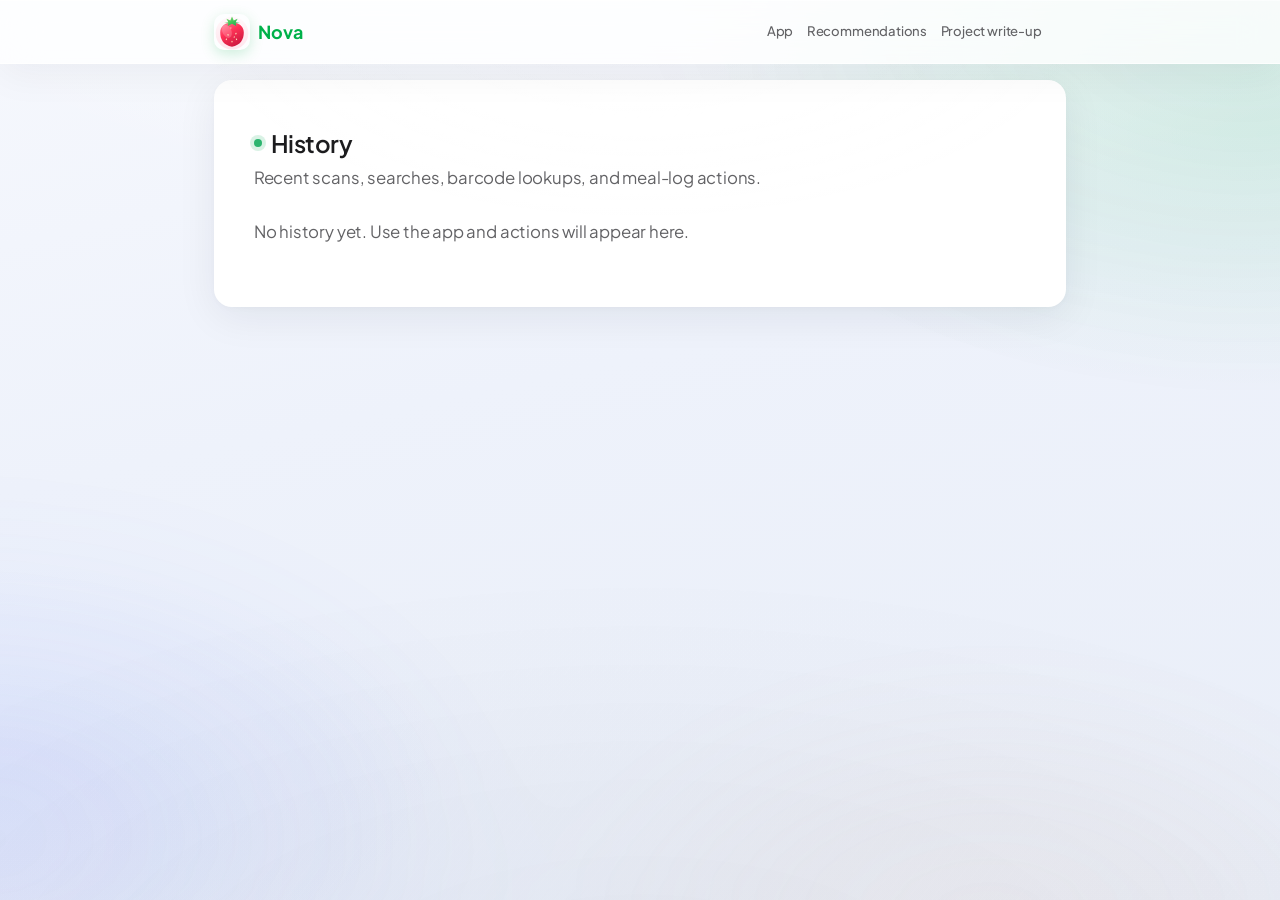
==== history.html @ 75154de6 "Add premium mesh background and glass UI chrome. Layer mesh gradients, blurred aurora blobs, vignett" ====
<!doctype html>
<html lang="en">
  <head>
    <meta charset="UTF-8" />
    <meta name="viewport" content="width=device-width, initial-scale=1.0" />
    <title>Nova — history</title>
    <link rel="icon" href="./assets/nova-fruit-logo.svg" type="image/svg+xml" />
    <link rel="stylesheet" href="./nova-fonts.css?v=5" />
    <link rel="stylesheet" href="./styles.css?v=4" />
  </head>
  <body>
    <div class="app-top-nav-wrap">
      <div class="app-top-nav">
        <a class="brand-lockup" href="./index.html" aria-label="Nova home">
          <img class="app-logo app-logo--nav" src="./assets/nova-fruit-logo.svg" width="36" height="36" alt="" />
          <span class="brand-mark">Nova</span>
        </a>
        <nav class="app-top-links" aria-label="Related pages">
          <a href="./index.html">App</a>
          <a href="./recommendations.html">Recommendations</a>
          <a href="./showcase.html">Project write-up</a>
        </nav>
        <span></span>
      </div>
    </div>

    <main class="app-shell">
      <section class="panel">
        <h2>History</h2>
        <p class="lookup-note">Recent scans, searches, barcode lookups, and meal-log actions.</p>
        <div id="historyList" class="meal-timeline"></div>
      </section>
    </main>

    <script>
      const HISTORY_KEY = "novaActionHistory";
      const list = document.getElementById("historyList");

      function fmtTime(ts) {
        return new Date(ts).toLocaleString(undefined, {
          month: "short",
          day: "numeric",
          hour: "numeric",
          minute: "2-digit",
        });
      }

      function getHistory() {
        const raw = localStorage.getItem(HISTORY_KEY);
        if (!raw) return [];
        try {
          const parsed = JSON.parse(raw);
          return Array.isArray(parsed) ? parsed : [];
        } catch {
          return [];
        }
      }

      const history = getHistory();
      if (history.length === 0) {
        const p = document.createElement("p");
        p.className = "empty-state";
        p.textContent = "No history yet. Use the app and actions will appear here.";
        list.append(p);
      } else {
        for (const item of history) {
          const wrap = document.createElement("div");
          wrap.className = "meal-group";
          const title = document.createElement("h3");
          title.textContent = item.title || item.type || "Action";
          const meta = document.createElement("p");
          meta.className = "meal-meta";
          meta.textContent = item.details ? `${item.details} • ${fmtTime(item.createdAt)}` : fmtTime(item.createdAt);
          wrap.append(title, meta);
          list.append(wrap);
        }
      }
    </script>
  </body>
</html>
---- nova-fonts.css ----
/* Shared by index.html + showcase.html — one source of truth for type. */
@import url("https://fonts.googleapis.com/css2?family=Plus+Jakarta+Sans:ital,wght@0,400..700;1,400..700&display=swap");

:root {
  --font-serif: "Iowan Old Style", "Palatino Linotype", Palatino, "Palatino LT STD", Charter,
    "Book Antiqua", Georgia, "Times New Roman", serif;
  /* Rounded app-style sans (common on modern nutrition / tracker UIs) */
  --font-ui: "Plus Jakarta Sans", -apple-system, BlinkMacSystemFont, "Segoe UI", Roboto, "Helvetica Neue", Arial,
    sans-serif;
  --step--1: clamp(0.9rem, 0.85rem + 0.35vw, 1.05rem);
  --step-0: clamp(1.04rem, 0.96rem + 0.45vw, 1.18rem);
}
---- styles.css ----
/* Yuka-inspired palette (aligned with showcase.html tokens). */
:root {
  color-scheme: light;
  --page: #f3f4f8;
  --page-alt: #f8f9fc;
  --page-elevated: #eef1f7;
  --card: #ffffff;
  --text: #1c1c1e;
  --muted: #636366;
  --border: #d1d1d6;
  --stroke: #d1d1d6;
  --border-strong: #c7c7cc;
  --yuka-excellent: #00b14a;
  --yuka-excellent-soft: #e6f7ed;
  --yuka-fair: #ff9f0a;
  --yuka-fair-soft: #fff4e5;
  --yuka-poor: #ff3b30;
  --yuka-poor-soft: #ffebeb;
  --excellent: #00b14a;
  --cta: #00b14a;
  --cta-hover: #009a3f;
  --secondary-fill: #e5e5ea;
  --secondary-text: #3a3a3c;
  --secondary-hover: #d8d8dc;
  --shadow: 0 6px 18px rgba(15, 23, 42, 0.06);
  --shadow-card: var(--shadow);
  --shadow-float: 0 4px 20px rgba(0, 0, 0, 0.06);
  --shadow-lg: var(--shadow-float);
  --radius: 18px;
  --radius-lg: 18px;
  --radius-md: 14px;
  --radius-sm: 10px;
  --max: 52rem;
  --space: clamp(1rem, 3vw, 2.5rem);
  --paper-noise: rgba(255, 255, 255, 0.08);
  /* Page atmosphere (light) */
  --bg-mesh-a: #f6f8fd;
  --bg-mesh-b: #eef2fb;
  --bg-mesh-c: #e9eef8;
  --bg-aurora-1: rgba(0, 177, 74, 0.11);
  --bg-aurora-2: rgba(110, 138, 255, 0.14);
  --bg-aurora-3: rgba(255, 186, 130, 0.09);
  --bg-vignette: rgba(12, 18, 32, 0.045);
  --bg-rim: rgba(255, 255, 255, 0.55);
  --bg-blob-blur: 68px;
  --bg-mesh-spot-tr: rgba(0, 177, 74, 0.06);
  --bg-mesh-spot-bl: rgba(110, 138, 255, 0.07);
}

:root[data-theme="dark"] {
  color-scheme: dark;
  --page: #141723;
  --page-alt: #171b29;
  --page-elevated: #1a1f2e;
  --card: #1c2232;
  --text: #f3f5fb;
  --muted: #a2acc1;
  --border: #364055;
  --stroke: #364055;
  --border-strong: #3d4960;
  --secondary-fill: #2a3347;
  --secondary-text: #e4e8f3;
  --secondary-hover: #34405a;
  --shadow: 0 8px 24px rgba(0, 0, 0, 0.35);
  --paper-noise: rgba(255, 255, 255, 0.02);
  /* Page atmosphere (dark) */
  --bg-mesh-a: #0d1018;
  --bg-mesh-b: #121826;
  --bg-mesh-c: #0a0d14;
  --bg-aurora-1: rgba(0, 214, 110, 0.07);
  --bg-aurora-2: rgba(96, 140, 255, 0.1);
  --bg-aurora-3: rgba(255, 170, 95, 0.045);
  --bg-vignette: rgba(0, 0, 0, 0.42);
  --bg-rim: rgba(120, 160, 255, 0.06);
  --bg-blob-blur: 80px;
  --bg-mesh-spot-tr: rgba(0, 214, 110, 0.05);
  --bg-mesh-spot-bl: rgba(96, 140, 255, 0.08);
}

* {
  box-sizing: border-box;
}

html {
  min-height: 100%;
  scroll-behavior: smooth;
}

@media (prefers-reduced-motion: reduce) {
  html {
    scroll-behavior: auto;
  }
}

a {
  color: #008f3d;
  text-decoration-thickness: 0.06em;
  text-underline-offset: 0.18em;
}

a:hover {
  color: var(--cta-hover);
}

code {
  font-family: ui-monospace, "Cascadia Code", "Source Code Pro", Menlo, Consolas, monospace;
  font-size: 0.88em;
}

body {
  margin: 0;
  font-family: var(--font-ui);
  font-size: var(--step-0);
  color: var(--text);
  min-height: 100vh;
  line-height: 1.55;
  letter-spacing: -0.01em;
  -webkit-font-smoothing: antialiased;
  background-color: var(--page);
  background-image:
    radial-gradient(ellipse 120% 70% at 50% -15%, var(--bg-rim), transparent 58%),
    radial-gradient(ellipse 90% 55% at 100% 15%, var(--bg-mesh-spot-tr), transparent 52%),
    radial-gradient(ellipse 70% 45% at 0% 85%, var(--bg-mesh-spot-bl), transparent 50%),
    linear-gradient(168deg, var(--bg-mesh-a) 0%, var(--bg-mesh-b) 42%, var(--bg-mesh-c) 100%);
  background-attachment: fixed;
}

/* Soft aurora blobs — between body background and content */
body::before {
  content: "";
  position: fixed;
  inset: -12%;
  pointer-events: none;
  background:
    radial-gradient(ellipse 55% 48% at 88% 10%, var(--bg-aurora-1), transparent 70%),
    radial-gradient(ellipse 48% 42% at 8% 85%, var(--bg-aurora-2), transparent 72%),
    radial-gradient(ellipse 40% 35% at 72% 95%, var(--bg-aurora-3), transparent 75%);
  filter: blur(var(--bg-blob-blur));
  opacity: 0.92;
  transform: translateZ(0);
  animation: aura-drift 28s ease-in-out infinite alternate;
}

@media (prefers-reduced-motion: reduce) {
  body::before {
    animation: none;
  }
}

@keyframes aura-drift {
  0% {
    transform: translate(0, 0) scale(1);
  }
  100% {
    transform: translate(-1.2%, 1.4%) scale(1.03);
  }
}

/* Vignette + micro texture — sits above blurred layer */
body::after {
  content: "";
  position: fixed;
  inset: 0;
  pointer-events: none;
  background-image:
    radial-gradient(ellipse 140% 90% at 50% 110%, var(--bg-vignette), transparent 52%),
    radial-gradient(ellipse 80% 55% at 50% 0%, rgba(255, 255, 255, 0.06), transparent 45%),
    repeating-linear-gradient(
      125deg,
      transparent 0,
      transparent 9px,
      var(--paper-noise) 9px,
      var(--paper-noise) 10px
    );
  opacity: 0.85;
  mix-blend-mode: multiply;
}

:root[data-theme="dark"] body::after {
  mix-blend-mode: normal;
  opacity: 1;
  background-image:
    radial-gradient(ellipse 130% 85% at 50% 115%, var(--bg-vignette), transparent 55%),
    radial-gradient(ellipse 75% 45% at 50% -5%, rgba(120, 160, 255, 0.07), transparent 48%),
    repeating-linear-gradient(
      125deg,
      transparent 0,
      transparent 9px,
      var(--paper-noise) 9px,
      var(--paper-noise) 10px
    );
}

.skip {
  position: absolute;
  left: -999px;
  top: auto;
  width: 1px;
  height: 1px;
  overflow: hidden;
}

.skip:focus {
  position: fixed;
  left: 16px;
  top: 16px;
  z-index: 999;
  width: auto;
  height: auto;
  padding: 0.75rem 1rem;
  background: var(--card);
  border: 2px solid var(--yuka-excellent);
  border-radius: 12px;
  color: var(--text);
  text-decoration: none;
  font-family: var(--font-ui);
  font-size: 0.9rem;
}

.auth-screen {
  min-height: 100vh;
  display: grid;
  place-items: center;
  padding: 24px;
  background: transparent;
}

.auth-card {
  width: 100%;
  max-width: 420px;
  background: rgba(255, 255, 255, 0.9);
  backdrop-filter: blur(18px) saturate(1.1);
  -webkit-backdrop-filter: blur(18px) saturate(1.1);
  border: 1px solid rgba(255, 255, 255, 0.75);
  border-radius: var(--radius-lg);
  padding: 28px 24px;
  box-shadow:
    0 1px 0 rgba(255, 255, 255, 0.75) inset,
    0 24px 60px rgba(15, 23, 42, 0.12);
}

.auth-card .tagline {
  margin: 0 0 6px;
  text-align: center;
}

.auth-logo-wrap {
  display: flex;
  justify-content: center;
  margin: 0 0 8px;
}

.app-logo {
  display: block;
  width: 56px;
  height: 56px;
  flex-shrink: 0;
  border-radius: 14px;
  box-shadow: 0 4px 14px rgba(0, 177, 74, 0.18);
}

.app-logo--lg {
  width: 76px;
  height: 76px;
  border-radius: 18px;
}

.app-logo--sm {
  width: 38px;
  height: 38px;
  border-radius: 11px;
  box-shadow: 0 2px 10px rgba(0, 177, 74, 0.14);
}

.app-logo--nav {
  width: 36px;
  height: 36px;
  border-radius: 10px;
  box-shadow: 0 4px 14px rgba(0, 177, 74, 0.2);
}

.app-logo--hero {
  width: 4.35rem;
  height: 4.35rem;
  border-radius: 1.1rem;
  box-shadow: 0 8px 22px rgba(0, 177, 74, 0.2);
}

.app-top-nav-wrap {
  position: sticky;
  top: 0;
  z-index: 50;
  width: 100%;
  background: rgba(255, 255, 255, 0.78);
  backdrop-filter: blur(18px) saturate(1.12);
  -webkit-backdrop-filter: blur(18px) saturate(1.12);
  border-bottom: 1px solid rgba(255, 255, 255, 0.65);
  box-shadow:
    0 1px 0 rgba(255, 255, 255, 0.55) inset,
    0 10px 40px rgba(15, 23, 42, 0.05);
}

.app-top-nav {
  max-width: calc(var(--max) + 6rem);
  margin: 0 auto;
  padding: 0.85rem var(--space);
  display: grid;
  grid-template-columns: minmax(0, 1fr) auto auto auto;
  align-items: center;
  gap: 0.5rem 0.75rem;
  font-family: var(--font-ui);
  font-size: 0.94rem;
}

.app-header {
  max-width: calc(var(--max) + 6rem);
  margin: 0 auto;
  padding: 0.75rem var(--space) 0;
}

.app-top-nav .brand-lockup {
  justify-self: start;
}

.app-top-nav .app-top-links {
  justify-self: end;
}

.app-top-nav #logoutButton {
  justify-self: end;
}

.top-metrics {
  display: inline-flex;
  flex-wrap: wrap;
  gap: 0.45rem;
  justify-self: center;
}

.top-badge {
  display: inline-flex;
  align-items: center;
  gap: 0.35rem;
  padding: 7px 10px;
  border-radius: 999px;
  font-size: 0.78rem;
  color: #4b5668;
  background: rgba(231, 236, 245, 0.85);
  border: 1px solid rgba(70, 84, 106, 0.12);
}

.top-badge--accent {
  color: #0f6537;
  background: rgba(217, 241, 228, 0.9);
  border-color: rgba(0, 177, 74, 0.32);
  font-weight: 600;
}

@media (max-width: 540px) {
  .app-top-nav {
    grid-template-columns: 1fr 1fr;
    justify-items: stretch;
  }

  .app-top-nav .brand-lockup,
  .app-top-nav .top-metrics,
  .app-top-nav .app-top-links {
    justify-self: stretch;
  }

  .app-top-nav #logoutButton {
    grid-column: 1 / -1;
  }

  .app-top-links {
    justify-content: center;
  }

  .top-metrics {
    justify-content: flex-start;
  }

  .app-top-nav #logoutButton {
    width: 100%;
  }
}

.brand-lockup {
  display: inline-flex;
  align-items: center;
  gap: 0.45rem;
  text-decoration: none;
  color: inherit;
}

.brand-lockup:hover {
  text-decoration: none;
}

.brand-mark {
  font-family: var(--font-ui);
  font-weight: 700;
  font-size: 1.12rem;
  letter-spacing: 0;
  color: var(--excellent);
}

.brand-lockup:hover .brand-mark {
  color: var(--cta-hover);
}

.app-top-links {
  display: flex;
  flex-wrap: wrap;
  gap: 0.45rem 0.85rem;
  justify-content: center;
}

.app-top-links a {
  font-size: 0.82rem;
  font-weight: 500;
  color: var(--muted);
  text-decoration: none;
}

.app-top-links a:hover {
  color: var(--text);
  text-decoration: underline;
}

.auth-subtitle {
  color: var(--muted);
  margin-top: 0;
  margin-bottom: 18px;
  font-size: 1.05rem;
  line-height: 1.62;
}

.auth-message {
  min-height: 20px;
  margin: 12px 0 0;
  color: var(--yuka-fair);
  font-size: 0.9rem;
  font-family: var(--font-ui);
}

.auth-mode-switch {
  display: flex;
  gap: 8px;
  margin-bottom: 14px;
}

.auth-mode-switch button.active {
  background: var(--cta);
  color: #fff;
}

.hero {
  padding: clamp(1.25rem, 4vw, 2.5rem) 0 clamp(1.5rem, 5vw, 3rem);
}

.hero-inner {
  padding: clamp(1.25rem, 3vw, 1.75rem);
  border-radius: var(--radius);
  border: 1px solid rgba(255, 255, 255, 0.7);
  background: #ffffff;
  box-shadow: 0 18px 48px rgba(15, 23, 42, 0.14);
  position: relative;
  overflow: clip;
}

.hero-inner::after {
  content: "";
  position: absolute;
  right: -80px;
  top: -80px;
  width: 220px;
  height: 220px;
  border-radius: 50%;
  background: radial-gradient(circle, rgba(0, 177, 74, 0.13) 0%, rgba(0, 177, 74, 0) 68%);
  pointer-events: none;
}

.hero-mark {
  display: flex;
  justify-content: center;
  margin: 0 0 0.75rem;
}

.tagline {
  margin: 0 0 0.4rem;
  font-size: 1.05rem;
  font-weight: 500;
  font-style: italic;
  letter-spacing: 0;
  text-transform: none;
  color: #2d6a45;
  text-align: center;
}

.hero-inner .tagline {
  text-align: center;
}

.eyebrow {
  color: var(--yuka-excellent);
  letter-spacing: 0;
  font-size: 0.88rem;
  font-weight: 600;
  font-style: italic;
  text-transform: none;
  margin: 0 0 8px;
  text-align: center;
}

h1 {
  margin: 0 0 10px;
  line-height: 1.2;
  font-weight: 600;
  font-size: clamp(1.55rem, 1.2rem + 1.5vw, 2.1rem);
  letter-spacing: -0.025em;
  text-align: center;
  max-width: 34ch;
  margin-left: auto;
  margin-right: auto;
}

.lead {
  margin: 0 auto;
  max-width: 52ch;
  color: var(--muted);
  font-size: 1.05rem;
  line-height: 1.62;
  text-align: center;
}

.hero-content--with-art {
  display: flex;
  justify-content: center;
  margin-top: 1.25rem;
}

.hero-image {
  width: 100%;
  max-width: 260px;
  border-radius: var(--radius-md);
  border: 1px solid var(--border);
  background: #ffffff;
  box-shadow: var(--shadow-card);
  padding: 6px;
  transform: rotate(-1.2deg);
}

.app-shell {
  display: block;
  max-width: calc(var(--max) + 6rem);
  margin: 0 auto;
  padding: 1rem var(--space) 7rem;
}

.app-shell > .panel {
  border-radius: 18px;
  border: 1px solid rgba(255, 255, 255, 0.55);
  box-shadow:
    0 1px 0 rgba(255, 255, 255, 0.65) inset,
    0 10px 40px rgba(15, 23, 42, 0.07),
    0 2px 8px rgba(15, 23, 42, 0.03);
  margin: 0 0 1rem;
  padding: clamp(1.75rem, 4vw, 2.75rem) var(--space);
  background: var(--card);
  position: relative;
}

.app-shell > .panel:nth-of-type(even) {
  border-radius: 18px;
}

@media (min-width: 920px) {
  .app-shell > .panel:nth-of-type(odd) {
    transform: none;
  }
  .app-shell > .panel:nth-of-type(even) {
    transform: none;
  }
}

.app-shell > .panel.panel--results {
  background: var(--page-elevated);
  border-color: rgba(255, 255, 255, 0.45);
  box-shadow:
    0 1px 0 rgba(255, 255, 255, 0.5) inset,
    0 14px 44px rgba(15, 23, 42, 0.09);
}

.tab-panel {
  display: none;
}

.tab-panel.active {
  display: block;
}

h2 {
  margin-top: 0;
  font-size: clamp(1.22rem, 1.05rem + 0.65vw, 1.5rem);
  font-weight: 600;
  letter-spacing: -0.02em;
  line-height: 1.25;
  display: inline-flex;
  align-items: center;
  gap: 0.55rem;
}

h2::before {
  content: "";
  width: 8px;
  height: 8px;
  border-radius: 999px;
  background: #2cb56f;
  box-shadow: 0 0 0 4px rgba(44, 181, 111, 0.18);
}

.app-shell > .panel h2 {
  margin-bottom: 0.5rem;
}

.label {
  display: block;
  margin-bottom: 8px;
  color: var(--muted);
  font-size: 0.88rem;
  font-weight: 600;
  font-family: var(--font-ui);
}

textarea {
  width: 100%;
  border-radius: var(--radius-sm);
  border: 1px solid var(--border-strong);
  background: var(--card);
  color: var(--text);
  padding: 14px;
  resize: vertical;
  line-height: 1.45;
  font-size: 0.95rem;
  font-family: var(--font-ui);
}

textarea:focus-visible {
  outline: 2px solid var(--yuka-excellent);
  outline-offset: 1px;
  border-color: var(--yuka-excellent);
}

.scan-zone {
  position: relative;
}

.scan-overlay {
  position: absolute;
  inset: 0;
  border-radius: var(--radius-sm);
  pointer-events: none;
  overflow: hidden;
  background: linear-gradient(
    to bottom,
    rgba(255, 255, 255, 0.35),
    rgba(255, 255, 255, 0.1)
  );
}

.scan-line {
  position: absolute;
  left: 0;
  right: 0;
  height: 3px;
  background: linear-gradient(90deg, transparent, var(--yuka-excellent), transparent);
  box-shadow: 0 0 12px rgba(0, 177, 74, 0.45);
  animation: scanLineMove 1.1s ease-in-out infinite alternate;
}

.scan-loading {
  margin-top: 10px;
  display: inline-flex;
  align-items: center;
  gap: 8px;
  color: var(--muted);
  font-size: 0.92rem;
  font-family: var(--font-ui);
}

.spinner {
  width: 16px;
  height: 16px;
  border: 2px solid var(--border);
  border-top-color: var(--yuka-excellent);
  border-radius: 999px;
  animation: spin 0.8s linear infinite;
}

@keyframes scanLineMove {
  from {
    top: 8%;
  }
  to {
    top: calc(100% - 8%);
  }
}

@keyframes spin {
  to {
    transform: rotate(360deg);
  }
}

input[type="text"] {
  width: 100%;
  border-radius: var(--radius-sm);
  border: 1px solid var(--border-strong);
  background: var(--card);
  color: var(--text);
  padding: 12px 14px;
  line-height: 1.4;
  font-size: 0.95rem;
  font-family: var(--font-ui);
}

input[type="number"],
select {
  width: 100%;
  border-radius: var(--radius-sm);
  border: 1px solid var(--border-strong);
  background: var(--card);
  color: var(--text);
  padding: 11px 12px;
  line-height: 1.4;
  font-size: 0.95rem;
  font-family: var(--font-ui);
}

input[type="text"]:focus-visible {
  outline: 2px solid var(--yuka-excellent);
  outline-offset: 1px;
}

input[type="number"]:focus-visible,
select:focus-visible {
  outline: 2px solid var(--yuka-excellent);
  outline-offset: 1px;
}

input[type="email"],
input[type="password"] {
  width: 100%;
  border-radius: var(--radius-sm);
  border: 1px solid var(--border-strong);
  background: #ffffff;
  color: var(--text);
  padding: 12px 14px;
  line-height: 1.4;
  margin-bottom: 10px;
  font-size: 0.95rem;
  font-family: var(--font-ui);
}

input[type="email"]:focus-visible,
input[type="password"]:focus-visible {
  outline: 2px solid var(--yuka-excellent);
  outline-offset: 1px;
}

.brand-search-wrap {
  position: relative;
}

.suggestions {
  position: absolute;
  top: calc(100% + 6px);
  left: 0;
  right: 0;
  list-style: none;
  margin: 0;
  padding: 6px;
  background: var(--card);
  border: 1px solid var(--border);
  border-radius: var(--radius-sm);
  z-index: 20;
  box-shadow: var(--shadow-float);
}

.suggestions li {
  margin: 0;
}

.suggestion-item {
  width: 100%;
  text-align: left;
  padding: 10px 12px;
  border-radius: 8px;
  border: 0;
  background: transparent;
  color: var(--text);
  cursor: pointer;
  font-size: 0.95rem;
  font-family: var(--font-ui);
}

.suggestion-item:hover,
.suggestion-item.active {
  background: var(--yuka-excellent-soft);
}

.actions {
  margin-top: 14px;
  display: flex;
  gap: 10px;
  flex-wrap: wrap;
}

.actions--compact {
  align-items: center;
  gap: 8px;
}

.actions--compact .label {
  margin: 0;
}

.actions--compact select {
  width: auto;
  min-width: 126px;
}

.divider {
  border: 0;
  border-top: 1px solid var(--border);
  margin: 22px 0;
}

button {
  border: 0;
  border-radius: 10px;
  padding: 11px 18px;
  font-family: var(--font-ui);
  font-weight: 600;
  font-size: 0.9rem;
  cursor: pointer;
  background: var(--cta);
  color: #fff;
  border: 1px solid rgba(0, 0, 0, 0.08);
  box-shadow: 0 1px 0 rgba(255, 255, 255, 0.25) inset;
}

button:hover {
  background: var(--cta-hover);
}

button.secondary {
  background: var(--secondary-fill);
  color: var(--secondary-text);
  border-color: rgba(0, 0, 0, 0.06);
}

button.secondary:hover {
  background: var(--secondary-hover);
}

button.small {
  padding: 8px 14px;
  font-size: 0.82rem;
}

button:focus-visible {
  outline: 2px solid var(--yuka-fair);
  outline-offset: 2px;
}

.hidden {
  display: none;
}

.modal {
  position: fixed;
  inset: 0;
  z-index: 200;
  display: grid;
  place-items: center;
  padding: 20px;
}

.modal.hidden {
  display: none;
}

.modal-backdrop {
  position: absolute;
  inset: 0;
  background: rgba(0, 0, 0, 0.35);
}

.modal-card {
  position: relative;
  z-index: 1;
  width: 100%;
  max-width: 420px;
  max-height: min(92vh, 640px);
  overflow: auto;
  background: var(--card);
  border: 1px solid var(--border);
  border-radius: var(--radius-lg);
  padding: 20px;
  box-shadow: var(--shadow-float);
  font-family: var(--font-ui);
}

.modal-card h3 {
  margin: 0 0 8px;
  font-size: 1.02rem;
  font-weight: 600;
}

.modal-lead {
  margin: 0 0 14px;
  color: var(--muted);
  font-size: 1.05rem;
  line-height: 1.62;
}

.camera-preview {
  width: 100%;
  max-height: 220px;
  object-fit: cover;
  border-radius: var(--radius-sm);
  border: 1px solid var(--border);
  background: #000;
  margin-bottom: 10px;
}

.camera-status {
  min-height: 2.5em;
  margin: 0 0 12px;
  font-size: 0.95rem;
}

.modal-actions {
  display: flex;
  flex-wrap: wrap;
  gap: 8px;
}

.modal-actions button:disabled {
  opacity: 0.55;
  cursor: not-allowed;
}

.empty-state {
  color: var(--muted);
  font-size: 1.05rem;
  line-height: 1.62;
}

.score-row {
  display: flex;
  align-items: center;
  gap: 18px;
  margin-bottom: 16px;
}

.score-badge {
  width: 96px;
  height: 96px;
  min-width: 96px;
  border-radius: 999px;
  display: grid;
  place-items: center;
  text-align: center;
  border: 5px solid var(--border);
  background: var(--card);
  transition: border-color 0.2s ease, background-color 0.2s ease;
}

.score-badge span {
  font-family: var(--font-ui);
  font-size: 1.65rem;
  font-weight: 700;
  letter-spacing: 0;
  font-variant-numeric: tabular-nums;
  color: var(--text);
}

.score-badge small {
  font-family: var(--font-ui);
  font-size: 0.62rem;
  font-weight: 600;
  color: var(--muted);
  text-transform: uppercase;
  letter-spacing: 0.04em;
}

.score-badge.tier-good {
  border-color: var(--yuka-excellent);
  background: var(--yuka-excellent-soft);
}

.score-badge.tier-good span {
  color: var(--yuka-excellent);
}

.score-badge.tier-fair {
  border-color: var(--yuka-fair);
  background: var(--yuka-fair-soft);
}

.score-badge.tier-fair span {
  color: #cc7700;
}

.score-badge.tier-poor {
  border-color: var(--yuka-poor);
  background: var(--yuka-poor-soft);
}

.score-badge.tier-poor span {
  color: var(--yuka-poor);
}

.score-badge.tier-neutral {
  border-color: var(--border-strong);
  background: #ffffff;
}

.score-badge.tier-neutral span {
  color: var(--muted);
}

.verdict {
  margin: 0 0 6px;
  font-size: 1.05rem;
  font-weight: 600;
  line-height: 1.25;
}

.confidence {
  margin: 0;
  color: var(--muted);
  font-size: 1.05rem;
  line-height: 1.62;
}

.nutrition-summary {
  margin: 8px 0 0;
  color: var(--text);
  font-size: 1.05rem;
  font-weight: 500;
  line-height: 1.62;
}

.lookup-note {
  margin: -2px 0 10px;
  color: var(--muted);
  font-size: 1.05rem;
  line-height: 1.62;
}

.score-legend {
  margin-bottom: 12px;
  font-size: 1.05rem;
  line-height: 1.62;
}

.score-legend strong {
  color: var(--text);
}

.app-shell .result-block {
  padding: 1.1rem 1.15rem;
  border-radius: 14px;
  border: 1px solid var(--stroke);
  background: var(--card);
  box-shadow: var(--shadow);
  border-left: 4px solid #d9dfe8;
}

#flagTitle,
#factTitle,
#alternativeTitle {
  display: flex;
  align-items: center;
  gap: 0.45rem;
}

#flagTitle::before,
#factTitle::before,
#alternativeTitle::before {
  content: "•";
  color: #7e8aa1;
}

.app-shell .panel.panel--results .result-block {
  background: var(--card);
}

.result-block + .result-block {
  margin-top: 16px;
}

.result-visual {
  margin: 0 0 16px;
}

.result-visual img {
  width: 100%;
  max-width: 360px;
  border-radius: var(--radius-md);
  border: 1px solid var(--border);
  background: #ffffff;
}

.result-visual figcaption {
  margin-top: 8px;
  color: var(--muted);
  font-size: 0.85rem;
  font-style: italic;
}

h3 {
  margin-bottom: 8px;
  font-size: 1.02rem;
  font-weight: 600;
  letter-spacing: -0.015em;
}

ul {
  margin: 0;
  padding-left: 1.15rem;
}

li {
  margin-bottom: 8px;
  color: var(--text);
  font-size: 0.98rem;
  line-height: 1.55;
}

footer,
.app-footer {
  width: 100%;
  max-width: none;
  margin: 0;
  color: var(--muted);
  padding: 1.5rem var(--space) 2rem;
  font-size: var(--step--1);
  line-height: 1.62;
  text-align: center;
  border-top: 1px solid rgba(255, 255, 255, 0.45);
  background: rgba(255, 255, 255, 0.72);
  backdrop-filter: blur(16px) saturate(1.08);
  -webkit-backdrop-filter: blur(16px) saturate(1.08);
  box-shadow: 0 -6px 28px rgba(15, 23, 42, 0.04);
}

.app-footer strong {
  color: var(--text);
}

.bottom-tabs {
  position: fixed;
  left: 0;
  right: 0;
  bottom: 0;
  z-index: 80;
  display: grid;
  grid-template-columns: repeat(3, minmax(0, 1fr));
  gap: 6px;
  padding: 10px max(14px, env(safe-area-inset-left)) calc(14px + env(safe-area-inset-bottom))
    max(96px, env(safe-area-inset-right));
  background: rgba(247, 248, 252, 0.82);
  backdrop-filter: blur(18px) saturate(1.1);
  -webkit-backdrop-filter: blur(18px) saturate(1.1);
  border-top: 1px solid rgba(255, 255, 255, 0.55);
  box-shadow: 0 -8px 32px rgba(15, 23, 42, 0.05);
}

.bottom-tabs .tab-button {
  border-radius: 14px;
  padding: 7px 6px 8px;
  display: grid;
  place-items: center;
  gap: 3px;
  font-size: 0.76rem;
  font-weight: 500;
  color: #818896;
  background: transparent;
  border: 1px solid transparent;
  box-shadow: none;
}

.bottom-tabs .tab-button .tab-icon {
  font-size: 1.18rem;
  line-height: 1;
}

.bottom-tabs .tab-button .tab-label {
  line-height: 1;
}

.bottom-tabs .tab-button.active {
  color: #111827;
  background: #eceef5;
  border-color: #e2e6f0;
}

.fab-add-button {
  position: fixed;
  right: max(16px, env(safe-area-inset-right));
  bottom: calc(16px + env(safe-area-inset-bottom));
  z-index: 90;
  width: 62px;
  height: 62px;
  border-radius: 999px;
  background: #171525;
  color: #ffffff;
  border: 0;
  box-shadow: 0 10px 26px rgba(13, 16, 30, 0.3);
  display: grid;
  place-items: center;
  font-size: 2rem;
  font-weight: 300;
  line-height: 1;
  padding: 0;
}

.fab-add-button:hover {
  background: #242039;
}

.fine-print {
  margin: 1rem auto 0;
  max-width: 38rem;
  font-size: 0.78rem;
  color: #8e8e93;
  line-height: 1.45;
}

.home-hero-card {
  display: flex;
  align-items: center;
  justify-content: space-between;
  padding: 20px 18px;
  border-radius: 18px;
  background: #f3f4f8;
  border: 1px solid #e7e9f1;
  box-shadow: 0 8px 18px rgba(14, 21, 35, 0.06);
}

.calendar-strip {
  display: grid;
  grid-template-columns: repeat(7, minmax(0, 1fr));
  gap: 8px;
  margin-bottom: 12px;
}

.calendar-day {
  border-radius: 12px;
  border: 1px solid #e3e7f1;
  background: #f7f8fc;
  padding: 8px 6px;
  display: grid;
  justify-items: center;
  gap: 2px;
  color: #495064;
}

.calendar-day span {
  font-size: 0.72rem;
  font-family: var(--font-ui);
}

.calendar-day strong {
  font-size: 0.95rem;
  font-family: var(--font-ui);
}

.calendar-day.active {
  background: #1a1b24;
  border-color: #1a1b24;
  color: #ffffff;
}

.home-top-grid {
  display: grid;
  grid-template-columns: 1fr 1fr;
  gap: 10px;
}

.fit-card {
  border-radius: 20px;
  border: 1px solid #e5e9f2;
  background: #f8f9fd;
  box-shadow: 0 10px 20px rgba(15, 23, 42, 0.06);
  padding: 14px;
}

.fit-label {
  margin: 0 0 6px;
  color: #5a6173;
  font-size: 0.84rem;
  font-family: var(--font-ui);
  font-weight: 600;
}

.fit-big-number {
  margin: 0;
  font-size: 1.85rem;
  line-height: 1;
  font-family: var(--font-ui);
  font-weight: 700;
  letter-spacing: -0.02em;
}

.fit-subtext {
  margin: 6px 0 8px;
  font-size: 0.8rem;
  color: #687086;
  font-family: var(--font-ui);
}

.water-row {
  margin-top: 12px;
  display: flex;
  justify-content: space-between;
  align-items: center;
}

.water-row strong {
  font-family: var(--font-ui);
}

.water-actions {
  display: inline-flex;
  gap: 6px;
}

.water-actions button {
  min-width: 36px;
  padding: 7px 10px;
}

.home-calories-big {
  margin: 0;
  font-size: clamp(2rem, 6vw, 2.7rem);
  line-height: 1;
  font-family: var(--font-ui);
  font-weight: 700;
  letter-spacing: -0.02em;
  color: #0b0c0e;
}

.home-subtle {
  margin: 6px 0 0;
  font-size: 0.95rem;
  color: #2d313b;
  font-family: var(--font-ui);
}

.home-ring {
  --ring-size: 72px;
  width: var(--ring-size);
  height: var(--ring-size);
  border-radius: 999px;
  background: conic-gradient(#111111 0%, #eaedf3 0% 100%);
  display: grid;
  place-items: center;
}

.home-ring::before {
  content: "";
  width: calc(var(--ring-size) - 14px);
  height: calc(var(--ring-size) - 14px);
  border-radius: 999px;
  background: #f3f4f8;
  grid-area: 1 / 1;
}

.home-ring span {
  grid-area: 1 / 1;
  font-size: 1rem;
  filter: saturate(0.9);
}

.home-ring--blue {
  background: conic-gradient(#5d89df 0%, #eaedf3 0% 100%);
}

.home-ring--orange {
  background: conic-gradient(#e69557 0%, #eaedf3 0% 100%);
}

.home-ring--green {
  background: conic-gradient(#58b36a 0%, #eaedf3 0% 100%);
}

.home-ring--large {
  --ring-size: 96px;
}

.home-macro-grid {
  margin-top: 12px;
  display: grid;
  grid-template-columns: repeat(3, minmax(0, 1fr));
  gap: 10px;
}

.home-macro-card {
  border-radius: 16px;
  border: 1px solid #e6e9f1;
  background: #f3f4f8;
  box-shadow: 0 8px 16px rgba(14, 21, 35, 0.05);
  padding: 12px 10px;
  display: grid;
  justify-items: start;
  gap: 5px;
}

.home-macro-card strong {
  font-family: var(--font-ui);
  font-size: 1.95rem;
  line-height: 1;
  color: #111217;
}

@media (max-width: 520px) {
  .home-top-grid,
  .progress-stat-grid {
    grid-template-columns: 1fr;
  }

  .home-macro-card strong {
    font-size: 1.65rem;
  }

  .home-macro-card p {
    font-size: 0.84rem;
  }

  .home-ring {
    --ring-size: 62px;
  }
}

.home-macro-card p {
  margin: 0;
  font-size: 0.95rem;
  font-family: var(--font-ui);
  color: #2e3240;
}

.home-macro-card .home-ring {
  margin-top: 2px;
}

.home-recent-head h3 {
  margin: 18px 0 10px;
  font-family: var(--font-ui);
  font-size: 1.9rem;
  letter-spacing: -0.02em;
}

.progress-stat-grid {
  display: grid;
  grid-template-columns: repeat(2, minmax(0, 1fr));
  gap: 10px;
}

.progress-stat-card {
  display: grid;
  gap: 8px;
  justify-items: start;
}

.progress-stat-card strong {
  font-size: 1.55rem;
  font-family: var(--font-ui);
}

.cheat-badge {
  display: inline-flex;
  border-radius: 999px;
  background: #fef2f0;
  color: #c04d3f;
  border: 1px solid #f6d7d2;
  padding: 3px 8px;
  font-size: 0.72rem;
  font-family: var(--font-ui);
  font-weight: 600;
}

.segmented-control {
  margin-top: 12px;
  display: grid;
  grid-template-columns: repeat(4, minmax(0, 1fr));
  gap: 6px;
}

.segment {
  border-radius: 999px;
  border: 1px solid #dfe5f1;
  background: #f5f7fc;
  color: #636d84;
  font-size: 0.76rem;
  padding: 8px 6px;
  font-family: var(--font-ui);
  font-weight: 600;
}

.segment.active {
  background: #1d1e2a;
  color: #fff;
  border-color: #1d1e2a;
}

.goal-progress-card {
  margin-top: 12px;
}

.goal-progress-head {
  display: flex;
  justify-content: space-between;
  align-items: center;
}

.goal-progress-head h3 {
  margin: 0;
}

.goal-progress-head span {
  color: #3b8750;
  font-family: var(--font-ui);
  font-size: 0.85rem;
  font-weight: 600;
}

.goal-chart-wrap {
  margin-top: 10px;
  position: relative;
}

.goal-chart-wrap svg {
  width: 100%;
  height: auto;
  display: block;
}

.chart-tooltip {
  position: absolute;
  pointer-events: none;
  background: #1c1e29;
  color: #fff;
  border-radius: 8px;
  padding: 4px 8px;
  font-size: 0.72rem;
  font-family: var(--font-ui);
  z-index: 2;
}

:root[data-theme="dark"] .app-top-nav-wrap {
  background: rgba(18, 22, 34, 0.78);
  border-bottom: 1px solid rgba(120, 160, 255, 0.08);
  box-shadow:
    0 1px 0 rgba(255, 255, 255, 0.04) inset,
    0 12px 48px rgba(0, 0, 0, 0.35);
}

:root[data-theme="dark"] .top-badge {
  color: #c8d0e0;
  background: rgba(40, 48, 67, 0.9);
  border-color: rgba(160, 176, 207, 0.2);
}

:root[data-theme="dark"] .top-badge--accent {
  color: #84d5a0;
  background: rgba(28, 63, 43, 0.85);
  border-color: rgba(76, 170, 109, 0.42);
}

:root[data-theme="dark"] .app-shell > .panel {
  border-color: rgba(74, 90, 120, 0.45);
  box-shadow:
    0 1px 0 rgba(255, 255, 255, 0.04) inset,
    0 14px 48px rgba(0, 0, 0, 0.38);
}

:root[data-theme="dark"] .app-shell > .panel.panel--results {
  border-color: rgba(74, 90, 120, 0.38);
  box-shadow:
    0 1px 0 rgba(255, 255, 255, 0.04) inset,
    0 18px 56px rgba(0, 0, 0, 0.42);
}

:root[data-theme="dark"] .fit-card,
:root[data-theme="dark"] .home-hero-card,
:root[data-theme="dark"] .home-macro-card,
:root[data-theme="dark"] .home-log-card,
:root[data-theme="dark"] .meal-group,
:root[data-theme="dark"] .result-block {
  background: #20283b;
  border-color: #39445c;
}

:root[data-theme="dark"] .calendar-day {
  background: #242d42;
  border-color: #3a4560;
  color: #dbe3f4;
}

:root[data-theme="dark"] .calendar-day.active {
  background: #2f3a52;
  border-color: #465472;
  color: #f3f5fb;
}

:root[data-theme="dark"] .segment {
  background: #2b344a;
  border-color: #445070;
  color: #c6d0e4;
}

:root[data-theme="dark"] .segment.active {
  background: #31405d;
  border-color: #415575;
  color: #f3f5fb;
}

:root[data-theme="dark"] .bottom-tabs {
  background: rgba(16, 20, 32, 0.82);
  border-top-color: rgba(120, 160, 255, 0.08);
  box-shadow: 0 -10px 40px rgba(0, 0, 0, 0.35);
}

:root[data-theme="dark"] .bottom-tabs .tab-button {
  color: #99a5bf;
}

:root[data-theme="dark"] .bottom-tabs .tab-button.active {
  color: #f4f6fc;
  background: #2c3650;
  border-color: #3f4d6c;
}

:root[data-theme="dark"] .goal-chart-wrap svg text {
  fill: #a9b4cc;
}

:root[data-theme="dark"] .goal-progress-head span {
  color: #7dd59c;
}

:root[data-theme="dark"] .app-footer {
  background: rgba(14, 18, 28, 0.78);
  border-top: 1px solid rgba(120, 160, 255, 0.08);
  box-shadow: 0 -8px 36px rgba(0, 0, 0, 0.32);
}

:root[data-theme="dark"] .auth-card {
  background: rgba(28, 34, 50, 0.88);
  border-color: rgba(120, 160, 255, 0.12);
  box-shadow:
    0 1px 0 rgba(255, 255, 255, 0.05) inset,
    0 24px 60px rgba(0, 0, 0, 0.45);
}

/* Force light text in dark mode for all hardcoded dark labels. */
:root[data-theme="dark"] h1,
:root[data-theme="dark"] h2,
:root[data-theme="dark"] h3,
:root[data-theme="dark"] p,
:root[data-theme="dark"] strong,
:root[data-theme="dark"] li,
:root[data-theme="dark"] .fit-big-number,
:root[data-theme="dark"] .fit-label,
:root[data-theme="dark"] .fit-subtext,
:root[data-theme="dark"] .home-calories-big,
:root[data-theme="dark"] .home-subtle,
:root[data-theme="dark"] .home-macro-card strong,
:root[data-theme="dark"] .home-macro-card p,
:root[data-theme="dark"] .home-log-top strong,
:root[data-theme="dark"] .home-log-main p,
:root[data-theme="dark"] .home-log-macros,
:root[data-theme="dark"] .calendar-day,
:root[data-theme="dark"] .label,
:root[data-theme="dark"] .top-badge,
:root[data-theme="dark"] .top-badge--accent {
  color: #f3f5fb;
}

:root[data-theme="dark"] .lookup-note,
:root[data-theme="dark"] .empty-state,
:root[data-theme="dark"] .meal-meta,
:root[data-theme="dark"] .home-log-top span,
:root[data-theme="dark"] .app-top-links a {
  color: #c8d0e0;
}

:root[data-theme="dark"] .home-log-top span {
  background: #2b344a;
  border-color: #445070;
}

.home-recent-list {
  display: grid;
  gap: 12px;
}

.home-log-card {
  display: grid;
  grid-template-columns: 95px 1fr;
  align-items: stretch;
  border-radius: 16px;
  overflow: hidden;
  border: 1px solid #e6e9f1;
  background: #eceef4;
}

.home-log-card img {
  width: 100%;
  height: 100%;
  min-height: 92px;
  object-fit: cover;
}

.home-log-main {
  padding: 10px 12px;
}

.home-log-top {
  display: flex;
  justify-content: space-between;
  gap: 8px;
}

.home-log-top strong {
  font-family: var(--font-ui);
  font-size: 1rem;
  color: #1a1c23;
  display: -webkit-box;
  -webkit-line-clamp: 1;
  line-clamp: 1;
  -webkit-box-orient: vertical;
  overflow: hidden;
}

.home-log-top span {
  font-size: 0.78rem;
  font-family: var(--font-ui);
  color: #454a59;
  background: #ffffff;
  border: 1px solid #d7dce8;
  border-radius: 999px;
  padding: 3px 7px;
  white-space: nowrap;
}

.home-log-main p {
  margin: 8px 0 6px;
  font-family: var(--font-ui);
  font-size: 1.12rem;
  font-weight: 600;
}

.home-log-macros {
  display: flex;
  gap: 10px;
  flex-wrap: wrap;
  color: #4a5060;
  font-size: 0.86rem;
  font-family: var(--font-ui);
}

.goal-grid {
  margin-top: 12px;
  display: grid;
  grid-template-columns: 1fr;
  gap: 8px;
  opacity: 0.78;
}

@media (min-width: 740px) {
  .goal-grid {
    grid-template-columns: 1fr 1fr;
    gap: 8px 12px;
  }
}

.meal-timeline {
  display: grid;
  gap: 12px;
}

.meal-group {
  border: 1px solid var(--stroke);
  border-radius: 12px;
  background: #fff;
  padding: 10px 12px;
  box-shadow: 0 6px 18px rgba(12, 25, 48, 0.06);
}

.meal-group h3 {
  margin: 0 0 6px;
  font-size: 0.98rem;
}

.meal-item {
  display: grid;
  grid-template-columns: 1fr auto;
  gap: 8px;
  align-items: center;
  padding: 8px 0;
  border-top: 1px dashed #d7dbe3;
}

.meal-item:first-of-type {
  border-top: 0;
}

.meal-meta {
  color: var(--muted);
  font-size: 0.88rem;
}

.meal-item-actions {
  display: inline-flex;
  gap: 6px;
}

.meal-item-actions button {
  padding: 6px 10px;
  font-size: 0.8rem;
}
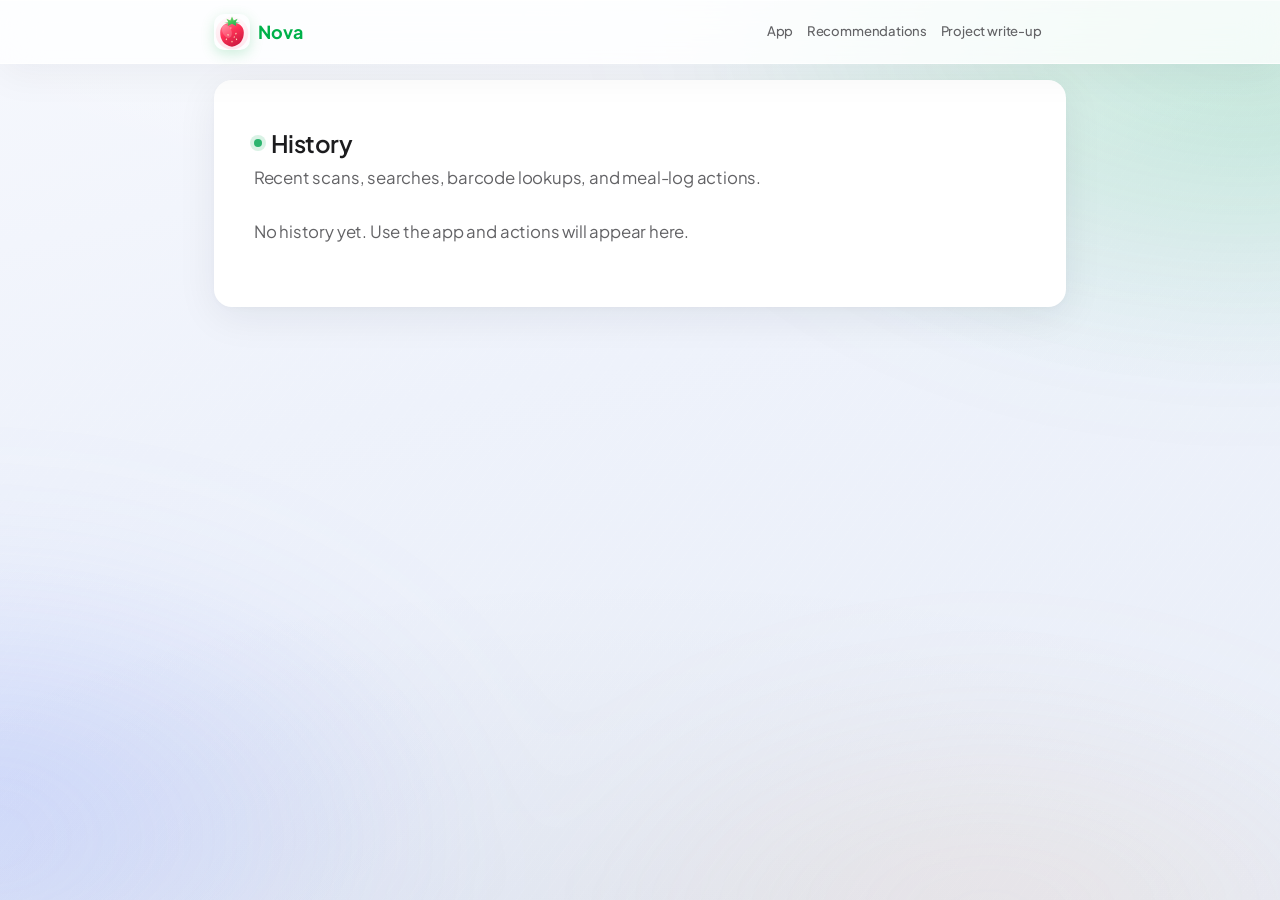
==== commit 49a439eb: "Fix atmosphere layer stacking so background is visible. body: :after painted above all content and h" ====
--- a/history.html
+++ b/history.html
@@ -6,7 +6,7 @@
     <title>Nova — history</title>
     <link rel="icon" href="./assets/nova-fruit-logo.svg" type="image/svg+xml" />
     <link rel="stylesheet" href="./nova-fonts.css?v=5" />
-    <link rel="stylesheet" href="./styles.css?v=4" />
+    <link rel="stylesheet" href="./styles.css?v=5" />
   </head>
   <body>
     <div class="app-top-nav-wrap">
--- a/styles.css
+++ b/styles.css
@@ -32,14 +32,14 @@
   --radius-sm: 10px;
   --max: 52rem;
   --space: clamp(1rem, 3vw, 2.5rem);
-  --paper-noise: rgba(255, 255, 255, 0.08);
+  --paper-noise: rgba(255, 255, 255, 0.045);
   /* Page atmosphere (light) */
   --bg-mesh-a: #f6f8fd;
   --bg-mesh-b: #eef2fb;
   --bg-mesh-c: #e9eef8;
-  --bg-aurora-1: rgba(0, 177, 74, 0.11);
-  --bg-aurora-2: rgba(110, 138, 255, 0.14);
-  --bg-aurora-3: rgba(255, 186, 130, 0.09);
+  --bg-aurora-1: rgba(0, 177, 74, 0.16);
+  --bg-aurora-2: rgba(110, 138, 255, 0.2);
+  --bg-aurora-3: rgba(255, 186, 130, 0.13);
   --bg-vignette: rgba(12, 18, 32, 0.045);
   --bg-rim: rgba(255, 255, 255, 0.55);
   --bg-blob-blur: 68px;
@@ -67,9 +67,9 @@
   --bg-mesh-a: #0d1018;
   --bg-mesh-b: #121826;
   --bg-mesh-c: #0a0d14;
-  --bg-aurora-1: rgba(0, 214, 110, 0.07);
-  --bg-aurora-2: rgba(96, 140, 255, 0.1);
-  --bg-aurora-3: rgba(255, 170, 95, 0.045);
+  --bg-aurora-1: rgba(0, 214, 110, 0.1);
+  --bg-aurora-2: rgba(96, 140, 255, 0.14);
+  --bg-aurora-3: rgba(255, 170, 95, 0.07);
   --bg-vignette: rgba(0, 0, 0, 0.42);
   --bg-rim: rgba(120, 160, 255, 0.06);
   --bg-blob-blur: 80px;
@@ -117,7 +117,35 @@
   letter-spacing: -0.01em;
   -webkit-font-smoothing: antialiased;
   background-color: var(--page);
+  /* First layers paint on top; keep vignette + noise here so they sit under UI, not on top of it. */
   background-image:
+    repeating-linear-gradient(
+      125deg,
+      transparent 0,
+      transparent 9px,
+      var(--paper-noise) 9px,
+      var(--paper-noise) 10px
+    ),
+    radial-gradient(ellipse 140% 90% at 50% 110%, var(--bg-vignette), transparent 52%),
+    radial-gradient(ellipse 80% 55% at 50% 0%, rgba(255, 255, 255, 0.08), transparent 45%),
+    radial-gradient(ellipse 120% 70% at 50% -15%, var(--bg-rim), transparent 58%),
+    radial-gradient(ellipse 90% 55% at 100% 15%, var(--bg-mesh-spot-tr), transparent 52%),
+    radial-gradient(ellipse 70% 45% at 0% 85%, var(--bg-mesh-spot-bl), transparent 50%),
+    linear-gradient(168deg, var(--bg-mesh-a) 0%, var(--bg-mesh-b) 42%, var(--bg-mesh-c) 100%);
+  background-attachment: fixed;
+}
+
+:root[data-theme="dark"] body {
+  background-image:
+    repeating-linear-gradient(
+      125deg,
+      transparent 0,
+      transparent 9px,
+      var(--paper-noise) 9px,
+      var(--paper-noise) 10px
+    ),
+    radial-gradient(ellipse 130% 85% at 50% 115%, var(--bg-vignette), transparent 55%),
+    radial-gradient(ellipse 75% 45% at 50% -5%, rgba(120, 160, 255, 0.1), transparent 48%),
     radial-gradient(ellipse 120% 70% at 50% -15%, var(--bg-rim), transparent 58%),
     radial-gradient(ellipse 90% 55% at 100% 15%, var(--bg-mesh-spot-tr), transparent 52%),
     radial-gradient(ellipse 70% 45% at 0% 85%, var(--bg-mesh-spot-bl), transparent 50%),
@@ -136,7 +164,7 @@
     radial-gradient(ellipse 48% 42% at 8% 85%, var(--bg-aurora-2), transparent 72%),
     radial-gradient(ellipse 40% 35% at 72% 95%, var(--bg-aurora-3), transparent 75%);
   filter: blur(var(--bg-blob-blur));
-  opacity: 0.92;
+  opacity: 1;
   transform: translateZ(0);
   animation: aura-drift 28s ease-in-out infinite alternate;
 }
@@ -154,41 +182,6 @@
   100% {
     transform: translate(-1.2%, 1.4%) scale(1.03);
   }
-}
-
-/* Vignette + micro texture — sits above blurred layer */
-body::after {
-  content: "";
-  position: fixed;
-  inset: 0;
-  pointer-events: none;
-  background-image:
-    radial-gradient(ellipse 140% 90% at 50% 110%, var(--bg-vignette), transparent 52%),
-    radial-gradient(ellipse 80% 55% at 50% 0%, rgba(255, 255, 255, 0.06), transparent 45%),
-    repeating-linear-gradient(
-      125deg,
-      transparent 0,
-      transparent 9px,
-      var(--paper-noise) 9px,
-      var(--paper-noise) 10px
-    );
-  opacity: 0.85;
-  mix-blend-mode: multiply;
-}
-
-:root[data-theme="dark"] body::after {
-  mix-blend-mode: normal;
-  opacity: 1;
-  background-image:
-    radial-gradient(ellipse 130% 85% at 50% 115%, var(--bg-vignette), transparent 55%),
-    radial-gradient(ellipse 75% 45% at 50% -5%, rgba(120, 160, 255, 0.07), transparent 48%),
-    repeating-linear-gradient(
-      125deg,
-      transparent 0,
-      transparent 9px,
-      var(--paper-noise) 9px,
-      var(--paper-noise) 10px
-    );
 }
 
 .skip {
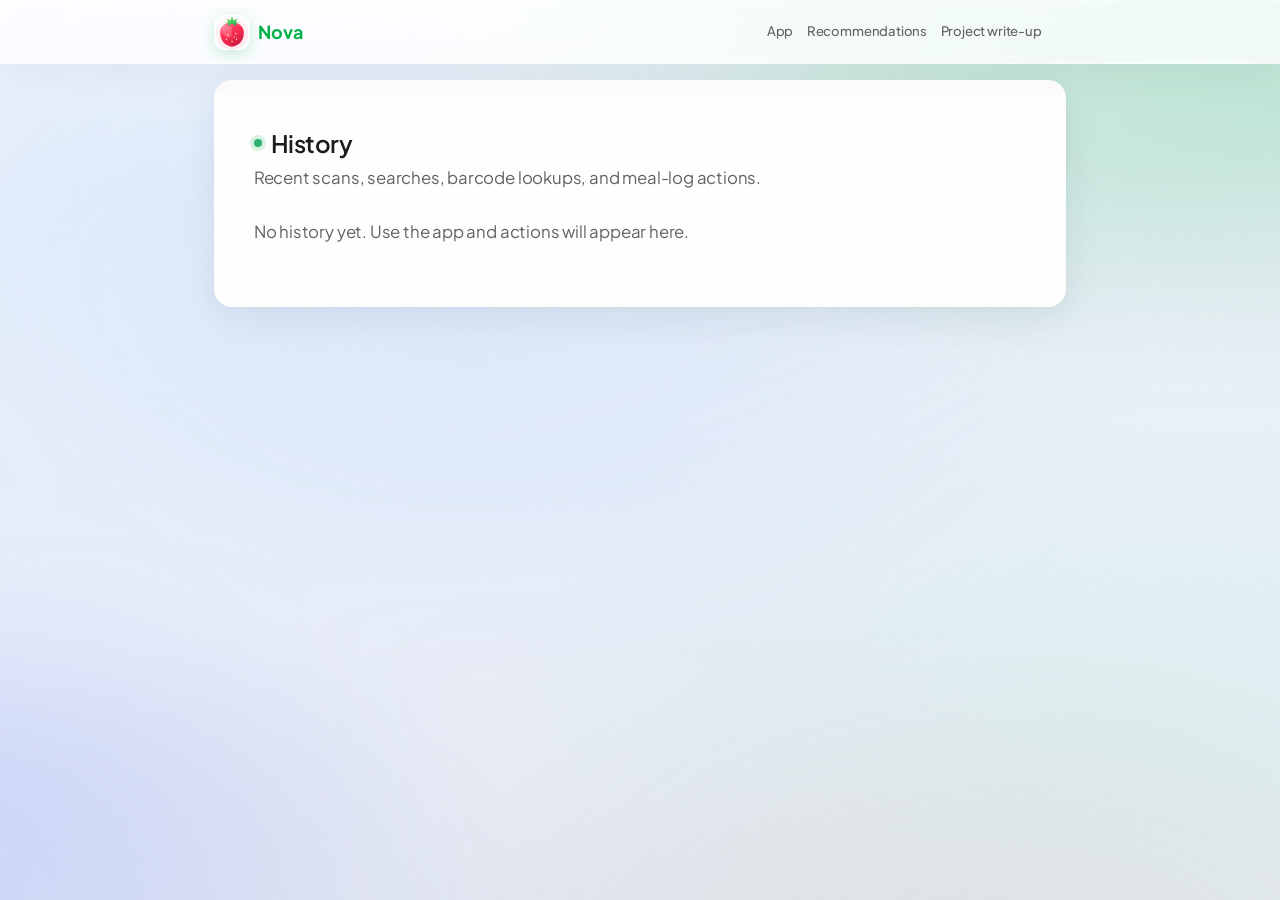
==== commit 7414e3d7: "Page background: mesh glow, richer aurora blobs, animated grain - Add layered radial mesh washes and" ====
--- a/history.html
+++ b/history.html
@@ -6,7 +6,7 @@
     <title>Nova — history</title>
     <link rel="icon" href="./assets/nova-fruit-logo.svg" type="image/svg+xml" />
     <link rel="stylesheet" href="./nova-fonts.css?v=5" />
-    <link rel="stylesheet" href="./styles.css?v=5" />
+    <link rel="stylesheet" href="./styles.css?v=11" />
   </head>
   <body>
     <div class="app-top-nav-wrap">
--- a/styles.css
+++ b/styles.css
@@ -37,9 +37,12 @@
   --bg-mesh-a: #f6f8fd;
   --bg-mesh-b: #eef2fb;
   --bg-mesh-c: #e9eef8;
-  --bg-aurora-1: rgba(0, 177, 74, 0.16);
-  --bg-aurora-2: rgba(110, 138, 255, 0.2);
-  --bg-aurora-3: rgba(255, 186, 130, 0.13);
+  --bg-aurora-1: rgba(0, 177, 74, 0.22);
+  --bg-aurora-2: rgba(110, 138, 255, 0.26);
+  --bg-aurora-3: rgba(255, 186, 130, 0.12);
+  --bg-mesh-glow-l: rgba(147, 197, 253, 0.16);
+  --bg-mesh-glow-r: rgba(167, 243, 208, 0.18);
+  --bg-mesh-glow-c: rgba(186, 210, 255, 0.1);
   --bg-vignette: rgba(12, 18, 32, 0.045);
   --bg-rim: rgba(255, 255, 255, 0.55);
   --bg-blob-blur: 68px;
@@ -67,9 +70,12 @@
   --bg-mesh-a: #0d1018;
   --bg-mesh-b: #121826;
   --bg-mesh-c: #0a0d14;
-  --bg-aurora-1: rgba(0, 214, 110, 0.1);
-  --bg-aurora-2: rgba(96, 140, 255, 0.14);
-  --bg-aurora-3: rgba(255, 170, 95, 0.07);
+  --bg-aurora-1: rgba(0, 214, 110, 0.14);
+  --bg-aurora-2: rgba(96, 140, 255, 0.2);
+  --bg-aurora-3: rgba(255, 170, 95, 0.06);
+  --bg-mesh-glow-l: rgba(96, 140, 255, 0.12);
+  --bg-mesh-glow-r: rgba(0, 214, 110, 0.1);
+  --bg-mesh-glow-c: rgba(130, 170, 255, 0.08);
   --bg-vignette: rgba(0, 0, 0, 0.42);
   --bg-rim: rgba(120, 160, 255, 0.06);
   --bg-blob-blur: 80px;
@@ -84,6 +90,7 @@
 html {
   min-height: 100%;
   scroll-behavior: smooth;
+  background-color: var(--page);
 }
 
 @media (prefers-reduced-motion: reduce) {
@@ -131,6 +138,9 @@
     radial-gradient(ellipse 120% 70% at 50% -15%, var(--bg-rim), transparent 58%),
     radial-gradient(ellipse 90% 55% at 100% 15%, var(--bg-mesh-spot-tr), transparent 52%),
     radial-gradient(ellipse 70% 45% at 0% 85%, var(--bg-mesh-spot-bl), transparent 50%),
+    radial-gradient(ellipse 110% 85% at 12% 22%, var(--bg-mesh-glow-l), transparent 58%),
+    radial-gradient(ellipse 95% 75% at 92% 78%, var(--bg-mesh-glow-r), transparent 56%),
+    radial-gradient(ellipse 70% 60% at 48% 52%, var(--bg-mesh-glow-c), transparent 62%),
     linear-gradient(168deg, var(--bg-mesh-a) 0%, var(--bg-mesh-b) 42%, var(--bg-mesh-c) 100%);
   background-attachment: fixed;
 }
@@ -149,6 +159,9 @@
     radial-gradient(ellipse 120% 70% at 50% -15%, var(--bg-rim), transparent 58%),
     radial-gradient(ellipse 90% 55% at 100% 15%, var(--bg-mesh-spot-tr), transparent 52%),
     radial-gradient(ellipse 70% 45% at 0% 85%, var(--bg-mesh-spot-bl), transparent 50%),
+    radial-gradient(ellipse 110% 85% at 12% 22%, var(--bg-mesh-glow-l), transparent 58%),
+    radial-gradient(ellipse 95% 75% at 92% 78%, var(--bg-mesh-glow-r), transparent 56%),
+    radial-gradient(ellipse 70% 60% at 48% 52%, var(--bg-mesh-glow-c), transparent 62%),
     linear-gradient(168deg, var(--bg-mesh-a) 0%, var(--bg-mesh-b) 42%, var(--bg-mesh-c) 100%);
   background-attachment: fixed;
 }
@@ -157,31 +170,114 @@
 body::before {
   content: "";
   position: fixed;
-  inset: -12%;
+  inset: -18%;
+  z-index: 0;
   pointer-events: none;
   background:
     radial-gradient(ellipse 55% 48% at 88% 10%, var(--bg-aurora-1), transparent 70%),
-    radial-gradient(ellipse 48% 42% at 8% 85%, var(--bg-aurora-2), transparent 72%),
-    radial-gradient(ellipse 40% 35% at 72% 95%, var(--bg-aurora-3), transparent 75%);
+    radial-gradient(ellipse 50% 44% at 5% 88%, var(--bg-aurora-2), transparent 72%),
+    radial-gradient(ellipse 44% 38% at 72% 95%, var(--bg-aurora-3), transparent 75%),
+    radial-gradient(ellipse 58% 48% at 40% 36%, rgba(120, 200, 255, 0.07), transparent 68%),
+    radial-gradient(ellipse 36% 40% at 64% 16%, rgba(0, 177, 74, 0.09), transparent 72%);
   filter: blur(var(--bg-blob-blur));
-  opacity: 1;
+  opacity: 0.98;
   transform: translateZ(0);
-  animation: aura-drift 28s ease-in-out infinite alternate;
+  will-change: transform;
+  animation: aura-drift 32s ease-in-out infinite alternate;
+}
+
+:root[data-theme="dark"] body::before {
+  background:
+    radial-gradient(ellipse 55% 48% at 88% 10%, var(--bg-aurora-1), transparent 70%),
+    radial-gradient(ellipse 50% 44% at 5% 88%, var(--bg-aurora-2), transparent 72%),
+    radial-gradient(ellipse 44% 38% at 72% 95%, var(--bg-aurora-3), transparent 75%),
+    radial-gradient(ellipse 58% 48% at 40% 36%, rgba(96, 140, 255, 0.12), transparent 68%),
+    radial-gradient(ellipse 36% 40% at 64% 16%, rgba(0, 214, 110, 0.1), transparent 72%);
+  opacity: 0.92;
+}
+
+/* Subtle animated film grain (SVG turbulence), minimal depth */
+body::after {
+  content: "";
+  position: fixed;
+  inset: -8%;
+  z-index: 0;
+  pointer-events: none;
+  background-image: url("data:image/svg+xml,%3Csvg xmlns='http://www.w3.org/2000/svg' viewBox='0 0 256 256'%3E%3Cfilter id='g'%3E%3CfeTurbulence type='fractalNoise' baseFrequency='0.9' numOctaves='3' stitchTiles='stitch'/%3E%3C/filter%3E%3Crect width='100%25' height='100%25' filter='url(%23g)'/%3E%3C/svg%3E");
+  background-size: 220px 220px;
+  background-repeat: repeat;
+  mix-blend-mode: multiply;
+  opacity: 0.038;
+  transform: translateZ(0);
+  will-change: transform, opacity;
+  animation:
+    grain-drift 22s ease-in-out infinite alternate,
+    grain-shimmer 9s ease-in-out infinite;
+}
+
+:root[data-theme="dark"] body::after {
+  mix-blend-mode: soft-light;
+  opacity: 0.065;
+  animation:
+    grain-drift 22s ease-in-out infinite alternate,
+    grain-shimmer-dark 9s ease-in-out infinite;
 }
 
 @media (prefers-reduced-motion: reduce) {
   body::before {
     animation: none;
   }
+
+  body::after {
+    animation: none;
+  }
 }
 
 @keyframes aura-drift {
   0% {
-    transform: translate(0, 0) scale(1);
+    transform: translate(0, 0) scale(1) rotate(0deg);
+  }
+  50% {
+    transform: translate(-1.8%, 1.1%) scale(1.045) rotate(0.35deg);
   }
   100% {
-    transform: translate(-1.2%, 1.4%) scale(1.03);
-  }
+    transform: translate(1.1%, -1.4%) scale(1.02) rotate(-0.25deg);
+  }
+}
+
+@keyframes grain-drift {
+  0% {
+    transform: translate3d(0, 0, 0) rotate(0deg);
+  }
+  100% {
+    transform: translate3d(-3.2%, 2.4%, 0) rotate(0.55deg);
+  }
+}
+
+@keyframes grain-shimmer {
+  0%,
+  100% {
+    opacity: 0.03;
+  }
+  50% {
+    opacity: 0.052;
+  }
+}
+
+@keyframes grain-shimmer-dark {
+  0%,
+  100% {
+    opacity: 0.055;
+  }
+  50% {
+    opacity: 0.09;
+  }
+}
+
+#authScreen,
+#appContent {
+  position: relative;
+  z-index: 1;
 }
 
 .skip {
@@ -1156,57 +1252,133 @@
   color: var(--text);
 }
 
+/* Floating dock tab bar — iOS-inspired glass */
 .bottom-tabs {
   position: fixed;
   left: 0;
   right: 0;
   bottom: 0;
   z-index: 80;
+  display: flex;
+  justify-content: center;
+  align-items: flex-end;
+  padding: 0 max(16px, env(safe-area-inset-left)) calc(14px + env(safe-area-inset-bottom))
+    max(20px, calc(76px + env(safe-area-inset-right)));
+  background: transparent;
+  border: 0;
+  box-shadow: none;
+  pointer-events: none;
+}
+
+.bottom-tabs-dock {
+  pointer-events: auto;
+  flex: 0 1 min(320px, calc(100vw - 96px));
+  width: 100%;
   display: grid;
   grid-template-columns: repeat(3, minmax(0, 1fr));
-  gap: 6px;
-  padding: 10px max(14px, env(safe-area-inset-left)) calc(14px + env(safe-area-inset-bottom))
-    max(96px, env(safe-area-inset-right));
-  background: rgba(247, 248, 252, 0.82);
-  backdrop-filter: blur(18px) saturate(1.1);
-  -webkit-backdrop-filter: blur(18px) saturate(1.1);
-  border-top: 1px solid rgba(255, 255, 255, 0.55);
-  box-shadow: 0 -8px 32px rgba(15, 23, 42, 0.05);
+  gap: 8px;
+  padding: 8px 10px;
+  border-radius: 26px;
+  background: rgba(255, 255, 255, 0.58);
+  backdrop-filter: blur(26px) saturate(1.35);
+  -webkit-backdrop-filter: blur(26px) saturate(1.35);
+  border: 1px solid rgba(255, 255, 255, 0.62);
+  box-shadow:
+    0 1px 0 rgba(255, 255, 255, 0.9) inset,
+    0 14px 44px rgba(15, 23, 42, 0.11),
+    0 4px 14px rgba(15, 23, 42, 0.05);
 }
 
 .bottom-tabs .tab-button {
-  border-radius: 14px;
-  padding: 7px 6px 8px;
+  position: relative;
+  border-radius: 18px;
+  padding: 10px 10px 9px;
+  min-height: 52px;
   display: grid;
   place-items: center;
-  gap: 3px;
-  font-size: 0.76rem;
+  align-content: center;
+  gap: 5px;
+  font-size: 0.68rem;
   font-weight: 500;
-  color: #818896;
+  letter-spacing: 0.02em;
+  color: #7b8496;
   background: transparent;
   border: 1px solid transparent;
   box-shadow: none;
+  transition:
+    transform 0.32s cubic-bezier(0.34, 1.45, 0.64, 1),
+    background 0.22s ease,
+    color 0.22s ease,
+    box-shadow 0.26s ease,
+    border-color 0.22s ease;
+}
+
+.bottom-tabs .tab-button:focus-visible {
+  outline: 2px solid var(--yuka-excellent);
+  outline-offset: 2px;
 }
 
 .bottom-tabs .tab-button .tab-icon {
-  font-size: 1.18rem;
+  font-size: 1.28rem;
   line-height: 1;
+  transition:
+    transform 0.34s cubic-bezier(0.34, 1.45, 0.64, 1),
+    filter 0.32s ease;
 }
 
 .bottom-tabs .tab-button .tab-label {
-  line-height: 1;
+  line-height: 1.05;
+  font-weight: 500;
+  transition: font-weight 0.2s ease, opacity 0.2s ease;
+}
+
+.bottom-tabs .tab-button:not(.active):active {
+  transform: scale(0.94);
 }
 
 .bottom-tabs .tab-button.active {
-  color: #111827;
-  background: #eceef5;
-  border-color: #e2e6f0;
+  color: #0f172a;
+  font-weight: 600;
+  background: rgba(255, 255, 255, 0.88);
+  border-color: rgba(0, 177, 74, 0.22);
+  box-shadow:
+    0 1px 0 rgba(255, 255, 255, 1) inset,
+    0 0 0 1px rgba(0, 177, 74, 0.06),
+    0 8px 24px rgba(0, 177, 74, 0.14),
+    0 2px 8px rgba(15, 23, 42, 0.06);
+  transform: scale(1.03);
+}
+
+.bottom-tabs .tab-button.active .tab-label {
+  font-weight: 600;
+}
+
+.bottom-tabs .tab-button.active .tab-icon {
+  transform: scale(1.12) translateY(-1px);
+  filter: drop-shadow(0 0 8px rgba(0, 177, 74, 0.55)) drop-shadow(0 0 18px rgba(0, 177, 74, 0.22));
+}
+
+@media (prefers-reduced-motion: reduce) {
+  .bottom-tabs .tab-button,
+  .bottom-tabs .tab-button .tab-icon {
+    transition: background 0.15s ease, color 0.15s ease, box-shadow 0.15s ease, border-color 0.15s ease;
+  }
+
+  .bottom-tabs .tab-button:not(.active):active,
+  .bottom-tabs .tab-button.active {
+    transform: none;
+  }
+
+  .bottom-tabs .tab-button.active .tab-icon {
+    transform: none;
+    filter: none;
+  }
 }
 
 .fab-add-button {
   position: fixed;
   right: max(16px, env(safe-area-inset-right));
-  bottom: calc(16px + env(safe-area-inset-bottom));
+  bottom: calc(15px + env(safe-area-inset-bottom));
   z-index: 90;
   width: 62px;
   height: 62px;
@@ -1249,19 +1421,21 @@
 .calendar-strip {
   display: grid;
   grid-template-columns: repeat(7, minmax(0, 1fr));
-  gap: 8px;
-  margin-bottom: 12px;
+  gap: 6px;
+  margin-bottom: 0;
 }
 
 .calendar-day {
   border-radius: 12px;
   border: 1px solid #e3e7f1;
   background: #f7f8fc;
-  padding: 8px 6px;
+  padding: 8px 4px;
   display: grid;
   justify-items: center;
   gap: 2px;
   color: #495064;
+  cursor: default;
+  transition: transform 0.22s ease, background-color 0.2s ease, border-color 0.2s ease, box-shadow 0.22s ease;
 }
 
 .calendar-day span {
@@ -1278,6 +1452,136 @@
   background: #1a1b24;
   border-color: #1a1b24;
   color: #ffffff;
+}
+
+@media (hover: hover) {
+  .calendar-day:not(.active):hover {
+    transform: translateY(-2px);
+    box-shadow: 0 6px 14px rgba(15, 23, 42, 0.08);
+    border-color: #cdd4e6;
+  }
+}
+
+.calendar-day:active:not(.active) {
+  transform: scale(0.97);
+}
+
+/* ----- Dashboard (home) ----- */
+.app-shell > .panel.dashboard-panel {
+  padding-top: clamp(1.15rem, 3vw, 1.85rem);
+}
+
+.home-dash-header {
+  margin: 0 0 0.2rem;
+  display: flex;
+  align-items: flex-end;
+  justify-content: space-between;
+  gap: 12px;
+}
+
+.home-dash-header-text {
+  min-width: 0;
+}
+
+.home-dash-eyebrow {
+  margin: 0 0 4px;
+  font-size: 0.82rem;
+  font-weight: 600;
+  color: var(--yuka-excellent);
+  letter-spacing: 0.02em;
+}
+
+.home-dash-title {
+  margin: 0 0 6px;
+  font-size: clamp(1.32rem, 1.08rem + 0.95vw, 1.72rem);
+  font-weight: 700;
+  letter-spacing: -0.03em;
+  line-height: 1.12;
+  color: var(--text);
+}
+
+.home-dash-tagline {
+  margin: 0 0 6px;
+  font-size: 0.95rem;
+  font-weight: 500;
+  line-height: 1.45;
+  color: var(--muted);
+  max-width: 36ch;
+}
+
+.home-dash-streak {
+  margin: 0;
+  font-size: 0.95rem;
+  font-weight: 600;
+  line-height: 1.4;
+  color: #c2410c;
+}
+
+:root[data-theme="dark"] .home-dash-streak {
+  color: #fdba74;
+}
+
+.dashboard-panel .home-section {
+  margin-top: 1.05rem;
+}
+
+.dashboard-panel .home-section:first-of-type {
+  margin-top: 0.4rem;
+}
+
+.home-section-head {
+  display: flex;
+  align-items: baseline;
+  justify-content: space-between;
+  gap: 10px;
+  margin-bottom: 8px;
+  flex-wrap: wrap;
+}
+
+.home-section-title {
+  margin: 0;
+  font-family: var(--font-ui);
+  font-size: 1.02rem;
+  font-weight: 700;
+  letter-spacing: -0.02em;
+  color: var(--text);
+}
+
+.home-section-meta {
+  font-size: 0.76rem;
+  font-weight: 600;
+  color: var(--muted);
+}
+
+.home-dash-primary {
+  display: grid;
+  gap: 12px;
+  margin-top: 0.85rem;
+}
+
+@media (min-width: 700px) {
+  .home-dash-primary {
+    grid-template-columns: minmax(0, 1fr) minmax(172px, 228px);
+    align-items: stretch;
+    gap: 14px;
+    margin-top: 1rem;
+  }
+
+  .home-section--water .water-row {
+    flex-direction: column;
+    align-items: stretch;
+    gap: 12px;
+    height: 100%;
+    margin-top: 0;
+  }
+
+  .home-section--water .water-actions {
+    justify-content: flex-start;
+  }
+}
+
+.home-section--water .water-row {
+  margin-top: 0;
 }
 
 .home-top-grid {
@@ -1294,6 +1598,64 @@
   padding: 14px;
 }
 
+.dashboard-metric-card {
+  display: grid;
+  grid-template-columns: minmax(0, 1fr) auto;
+  grid-template-rows: auto auto auto;
+  column-gap: 12px;
+  row-gap: 2px;
+  align-items: center;
+  transition: transform 0.24s cubic-bezier(0.34, 1.45, 0.64, 1), box-shadow 0.24s ease, border-color 0.2s ease;
+}
+
+.dashboard-metric-card .fit-label {
+  grid-column: 1 / -1;
+  margin-bottom: 2px;
+}
+
+.dashboard-metric-card .fit-big-number {
+  grid-column: 1;
+  grid-row: 2;
+}
+
+.dashboard-metric-card .fit-subtext {
+  grid-column: 1 / -1;
+  grid-row: 3;
+  margin: 4px 0 0;
+}
+
+.dashboard-metric-card .home-ring {
+  grid-row: 2;
+  grid-column: 2;
+  align-self: center;
+  justify-self: end;
+  transition: transform 0.28s cubic-bezier(0.34, 1.45, 0.64, 1);
+}
+
+@media (hover: hover) {
+  .dashboard-metric-card:hover {
+    transform: translateY(-3px);
+    box-shadow: 0 14px 32px rgba(15, 23, 42, 0.1);
+    border-color: #d7deed;
+  }
+
+  .dashboard-metric-card:hover .home-ring {
+    transform: scale(1.04);
+  }
+}
+
+.dashboard-card--interactive {
+  transition: transform 0.22s ease, box-shadow 0.22s ease, border-color 0.2s ease;
+}
+
+@media (hover: hover) {
+  .dashboard-card--interactive:hover {
+    transform: translateY(-2px);
+    box-shadow: 0 14px 32px rgba(15, 23, 42, 0.1);
+    border-color: #d7deed;
+  }
+}
+
 .fit-label {
   margin: 0 0 6px;
   color: #5a6173;
@@ -1327,6 +1689,10 @@
 
 .water-row strong {
   font-family: var(--font-ui);
+  font-size: 1.28rem;
+  font-weight: 700;
+  letter-spacing: -0.02em;
+  color: #1a1c23;
 }
 
 .water-actions {
@@ -1337,6 +1703,11 @@
 .water-actions button {
   min-width: 36px;
   padding: 7px 10px;
+  transition: transform 0.16s ease, background-color 0.16s ease, border-color 0.16s ease;
+}
+
+.water-actions button:active {
+  transform: scale(0.92);
 }
 
 .home-calories-big {
@@ -1452,90 +1823,205 @@
   margin-top: 2px;
 }
 
-.home-recent-head h3 {
-  margin: 18px 0 10px;
-  font-family: var(--font-ui);
-  font-size: 1.9rem;
-  letter-spacing: -0.02em;
+@media (prefers-reduced-motion: reduce) {
+  @media (hover: hover) {
+    .dashboard-metric-card:hover,
+    .dashboard-card--interactive:hover,
+    .home-log-card:hover {
+      transform: none;
+    }
+
+    .dashboard-metric-card:hover .home-ring {
+      transform: none;
+    }
+
+    .calendar-day:not(.active):hover {
+      transform: none;
+    }
+  }
 }
 
 .progress-stat-grid {
   display: grid;
   grid-template-columns: repeat(2, minmax(0, 1fr));
+  gap: 12px;
+}
+
+.progress-panel .progress-stat-card {
+  display: grid;
+  justify-items: center;
+  text-align: center;
   gap: 10px;
-}
-
-.progress-stat-card {
-  display: grid;
+  padding: 18px 14px 16px;
+  background: #ffffff;
+  border: 1px solid #e8ecf4;
+  box-shadow: 0 8px 24px rgba(15, 23, 42, 0.06);
+  transition: transform 0.2s ease, box-shadow 0.2s ease;
+}
+
+@media (hover: hover) {
+  .progress-panel .progress-stat-card:hover {
+    transform: translateY(-2px);
+    box-shadow: 0 12px 32px rgba(15, 23, 42, 0.09);
+  }
+}
+
+.progress-panel .progress-stat-card .fit-label {
+  margin: 0;
+  font-size: 0.8rem;
+}
+
+.progress-stat-value {
+  font-size: 1.5rem;
+  font-weight: 700;
+  letter-spacing: -0.02em;
+  color: #111827;
+}
+
+.progress-stat-value-row {
+  display: flex;
+  align-items: center;
+  justify-content: center;
   gap: 8px;
-  justify-items: start;
-}
-
-.progress-stat-card strong {
-  font-size: 1.55rem;
-  font-family: var(--font-ui);
+  flex-wrap: wrap;
+}
+
+.progress-ring--weight.home-ring::before {
+  background: #ffffff;
+}
+
+.progress-ring--days.home-ring::before {
+  background: #ffffff;
 }
 
 .cheat-badge {
   display: inline-flex;
+  align-items: center;
+  gap: 4px;
   border-radius: 999px;
-  background: #fef2f0;
-  color: #c04d3f;
-  border: 1px solid #f6d7d2;
-  padding: 3px 8px;
+  background: #f3e8ff;
+  color: #6b21a8;
+  border: 1px solid #e9d5ff;
+  padding: 4px 10px;
   font-size: 0.72rem;
   font-family: var(--font-ui);
   font-weight: 600;
 }
 
-.segmented-control {
-  margin-top: 12px;
-  display: grid;
-  grid-template-columns: repeat(4, minmax(0, 1fr));
-  gap: 6px;
-}
-
-.segment {
-  border-radius: 999px;
-  border: 1px solid #dfe5f1;
-  background: #f5f7fc;
-  color: #636d84;
-  font-size: 0.76rem;
-  padding: 8px 6px;
-  font-family: var(--font-ui);
-  font-weight: 600;
-}
-
-.segment.active {
-  background: #1d1e2a;
-  color: #fff;
-  border-color: #1d1e2a;
+.progress-panel .progress-range-control {
+  margin-top: 14px;
+  padding: 5px;
+  border-radius: 16px;
+  background: #eceef4;
+  border: 1px solid #e2e6ef;
+  gap: 4px;
+}
+
+.progress-panel .progress-range-control .segment {
+  border: none;
+  background: transparent;
+  color: #647089;
+  box-shadow: none;
+  padding: 9px 8px;
+  font-size: 0.74rem;
+}
+
+.progress-panel .progress-range-control .segment.active {
+  background: #ffffff;
+  color: #111827;
+  border: none;
+  box-shadow: 0 2px 10px rgba(15, 23, 42, 0.1);
+}
+
+.progress-page-title {
+  margin: 0 0 4px;
+  font-size: clamp(1.45rem, 1.2rem + 1vw, 1.85rem);
+  font-weight: 700;
+  letter-spacing: -0.03em;
+  color: var(--text);
 }
 
 .goal-progress-card {
-  margin-top: 12px;
+  margin-top: 14px;
+  background: #ffffff;
+  border: 1px solid #e8ecf4;
+  box-shadow: 0 10px 32px rgba(15, 23, 42, 0.07);
 }
 
 .goal-progress-head {
   display: flex;
   justify-content: space-between;
   align-items: center;
+  gap: 10px;
+  flex-wrap: wrap;
 }
 
 .goal-progress-head h3 {
   margin: 0;
-}
-
-.goal-progress-head span {
-  color: #3b8750;
-  font-family: var(--font-ui);
-  font-size: 0.85rem;
+  font-size: 1.05rem;
+  font-weight: 700;
+}
+
+.goal-progress-head-actions {
+  display: inline-flex;
+  align-items: center;
+  gap: 8px;
+}
+
+.goal-progress-badge {
+  display: inline-flex;
+  align-items: center;
+  gap: 6px;
+  padding: 6px 12px;
+  border-radius: 999px;
+  background: #f1f3f8;
+  border: 1px solid #e2e6f0;
+  font-size: 0.78rem;
   font-weight: 600;
+  color: #3d4f6b;
+}
+
+.goal-progress-badge-icon {
+  font-size: 0.95rem;
+  line-height: 1;
+}
+
+.progress-panel button.goal-edit-btn {
+  width: 36px;
+  height: 36px;
+  border-radius: 10px;
+  border: 1px solid #e2e6f0;
+  background: #ffffff;
+  color: #5a6173;
+  font-size: 1rem;
+  line-height: 1;
+  cursor: pointer;
+  display: grid;
+  place-items: center;
+  padding: 0;
+  font-family: var(--font-ui);
+  font-weight: 600;
+  box-shadow: 0 1px 0 rgba(255, 255, 255, 0.9) inset;
+  transition: background 0.15s ease, border-color 0.15s ease, color 0.15s ease;
+}
+
+.progress-panel button.goal-edit-btn:hover {
+  background: #f7f8fc;
+  border-color: #cdd4e6;
+  color: #111827;
+}
+
+.progress-panel button.goal-edit-btn:focus-visible {
+  outline: 2px solid var(--yuka-excellent);
+  outline-offset: 2px;
 }
 
 .goal-chart-wrap {
-  margin-top: 10px;
+  margin-top: 12px;
   position: relative;
+  border-radius: 16px;
+  overflow: hidden;
+  border: 1px solid #eef1f6;
 }
 
 .goal-chart-wrap svg {
@@ -1547,13 +2033,44 @@
 .chart-tooltip {
   position: absolute;
   pointer-events: none;
-  background: #1c1e29;
+  min-width: 132px;
+  max-width: 200px;
+  text-align: center;
+  background: #1a1d28;
   color: #fff;
-  border-radius: 8px;
-  padding: 4px 8px;
+  border-radius: 12px;
+  padding: 10px 12px;
+  font-size: 0.78rem;
+  font-family: var(--font-ui);
+  z-index: 4;
+  box-shadow: 0 10px 28px rgba(0, 0, 0, 0.25);
+}
+
+.chart-tooltip strong {
+  display: block;
+  font-weight: 700;
+  font-size: 0.88rem;
+  margin-bottom: 4px;
+}
+
+.chart-tooltip-date {
+  display: block;
   font-size: 0.72rem;
-  font-family: var(--font-ui);
-  z-index: 2;
+  font-weight: 500;
+  opacity: 0.88;
+}
+
+.goal-progress-foot {
+  margin: 14px 0 0;
+  padding: 12px 14px;
+  border-radius: 14px;
+  background: linear-gradient(135deg, #ecfdf3 0%, #e8fdf0 100%);
+  border: 1px solid rgba(34, 197, 94, 0.2);
+  color: #14532d;
+  font-size: 0.9rem;
+  font-weight: 600;
+  line-height: 1.45;
+  text-align: center;
 }
 
 :root[data-theme="dark"] .app-top-nav-wrap {
@@ -1612,40 +2129,108 @@
   color: #f3f5fb;
 }
 
-:root[data-theme="dark"] .segment {
+@media (hover: hover) {
+  :root[data-theme="dark"] .calendar-day:not(.active):hover {
+    border-color: #4a5d7c;
+    box-shadow: 0 6px 18px rgba(0, 0, 0, 0.35);
+  }
+
+  :root[data-theme="dark"] .dashboard-metric-card:hover {
+    border-color: #4a5d82;
+  }
+
+  :root[data-theme="dark"] .dashboard-card--interactive:hover {
+    border-color: #4a5d82;
+  }
+
+  :root[data-theme="dark"] .home-log-card:hover {
+    border-color: #4f6088;
+  }
+}
+
+:root[data-theme="dark"] .home-dash-header .home-dash-eyebrow {
+  color: #84d5a0;
+}
+
+:root[data-theme="dark"] .progress-panel .progress-range-control {
+  background: #252d42;
+  border-color: #3a455c;
+}
+
+:root[data-theme="dark"] .progress-panel .progress-range-control .segment {
+  color: #a8b3cc;
+  background: transparent;
+}
+
+:root[data-theme="dark"] .progress-panel .progress-range-control .segment.active {
+  background: #323c54;
+  color: #f4f6fc;
+  box-shadow: 0 2px 14px rgba(0, 0, 0, 0.35);
+}
+
+:root[data-theme="dark"] .bottom-tabs-dock {
+  background: rgba(20, 26, 42, 0.68);
+  border-color: rgba(120, 160, 255, 0.14);
+  box-shadow:
+    0 1px 0 rgba(255, 255, 255, 0.06) inset,
+    0 16px 48px rgba(0, 0, 0, 0.42),
+    0 4px 16px rgba(0, 0, 0, 0.25);
+}
+
+:root[data-theme="dark"] .bottom-tabs .tab-button {
+  color: #8b96ad;
+}
+
+:root[data-theme="dark"] .bottom-tabs .tab-button.active {
+  color: #f4f6fc;
+  background: rgba(44, 56, 82, 0.92);
+  border-color: rgba(0, 214, 110, 0.28);
+  box-shadow:
+    0 1px 0 rgba(255, 255, 255, 0.08) inset,
+    0 0 0 1px rgba(0, 214, 110, 0.08),
+    0 8px 28px rgba(0, 214, 110, 0.12),
+    0 4px 14px rgba(0, 0, 0, 0.35);
+}
+
+:root[data-theme="dark"] .bottom-tabs .tab-button.active .tab-icon {
+  filter: drop-shadow(0 0 10px rgba(0, 214, 110, 0.55)) drop-shadow(0 0 22px rgba(96, 140, 255, 0.2));
+}
+
+:root[data-theme="dark"] .goal-chart-wrap svg text {
+  fill: #a9b4cc;
+}
+
+:root[data-theme="dark"] .goal-progress-badge {
   background: #2b344a;
   border-color: #445070;
-  color: #c6d0e4;
-}
-
-:root[data-theme="dark"] .segment.active {
-  background: #31405d;
-  border-color: #415575;
+  color: #d6dce8;
+}
+
+:root[data-theme="dark"] .goal-progress-foot {
+  background: linear-gradient(135deg, rgba(34, 197, 94, 0.12) 0%, rgba(28, 63, 43, 0.35) 100%);
+  border-color: rgba(125, 213, 156, 0.28);
+  color: #bbf7d0;
+}
+
+:root[data-theme="dark"] .progress-panel .progress-stat-card {
+  background: #1c2230;
+  border-color: #39445c;
+}
+
+:root[data-theme="dark"] .progress-stat-value {
   color: #f3f5fb;
 }
 
-:root[data-theme="dark"] .bottom-tabs {
-  background: rgba(16, 20, 32, 0.82);
-  border-top-color: rgba(120, 160, 255, 0.08);
-  box-shadow: 0 -10px 40px rgba(0, 0, 0, 0.35);
-}
-
-:root[data-theme="dark"] .bottom-tabs .tab-button {
-  color: #99a5bf;
-}
-
-:root[data-theme="dark"] .bottom-tabs .tab-button.active {
-  color: #f4f6fc;
-  background: #2c3650;
-  border-color: #3f4d6c;
-}
-
-:root[data-theme="dark"] .goal-chart-wrap svg text {
-  fill: #a9b4cc;
-}
-
-:root[data-theme="dark"] .goal-progress-head span {
-  color: #7dd59c;
+:root[data-theme="dark"] .cheat-badge {
+  background: rgba(139, 92, 246, 0.16);
+  color: #ddd6fe;
+  border-color: rgba(167, 139, 250, 0.35);
+}
+
+:root[data-theme="dark"] .progress-panel button.goal-edit-btn {
+  background: #252d42;
+  border-color: #445070;
+  color: #e4e8f3;
 }
 
 :root[data-theme="dark"] .app-footer {
@@ -1689,6 +2274,8 @@
 :root[data-theme="dark"] .lookup-note,
 :root[data-theme="dark"] .empty-state,
 :root[data-theme="dark"] .meal-meta,
+:root[data-theme="dark"] .home-section-meta,
+:root[data-theme="dark"] .home-dash-tagline,
 :root[data-theme="dark"] .home-log-top span,
 :root[data-theme="dark"] .app-top-links a {
   color: #c8d0e0;
@@ -1701,7 +2288,24 @@
 
 .home-recent-list {
   display: grid;
-  gap: 12px;
+  gap: 10px;
+  grid-template-columns: 1fr;
+}
+
+@media (min-width: 560px) {
+  .home-recent-list {
+    grid-template-columns: repeat(2, minmax(0, 1fr));
+  }
+
+  .home-recent-list > .empty-state {
+    grid-column: 1 / -1;
+  }
+}
+
+@media (min-width: 880px) {
+  .home-recent-list {
+    grid-template-columns: repeat(auto-fill, minmax(240px, 1fr));
+  }
 }
 
 .home-log-card {
@@ -1712,6 +2316,15 @@
   overflow: hidden;
   border: 1px solid #e6e9f1;
   background: #eceef4;
+  transition: transform 0.22s ease, box-shadow 0.22s ease, border-color 0.2s ease;
+}
+
+@media (hover: hover) {
+  .home-log-card:hover {
+    transform: translateY(-2px);
+    box-shadow: 0 12px 28px rgba(15, 23, 42, 0.12);
+    border-color: #d8deea;
+  }
 }
 
 .home-log-card img {
